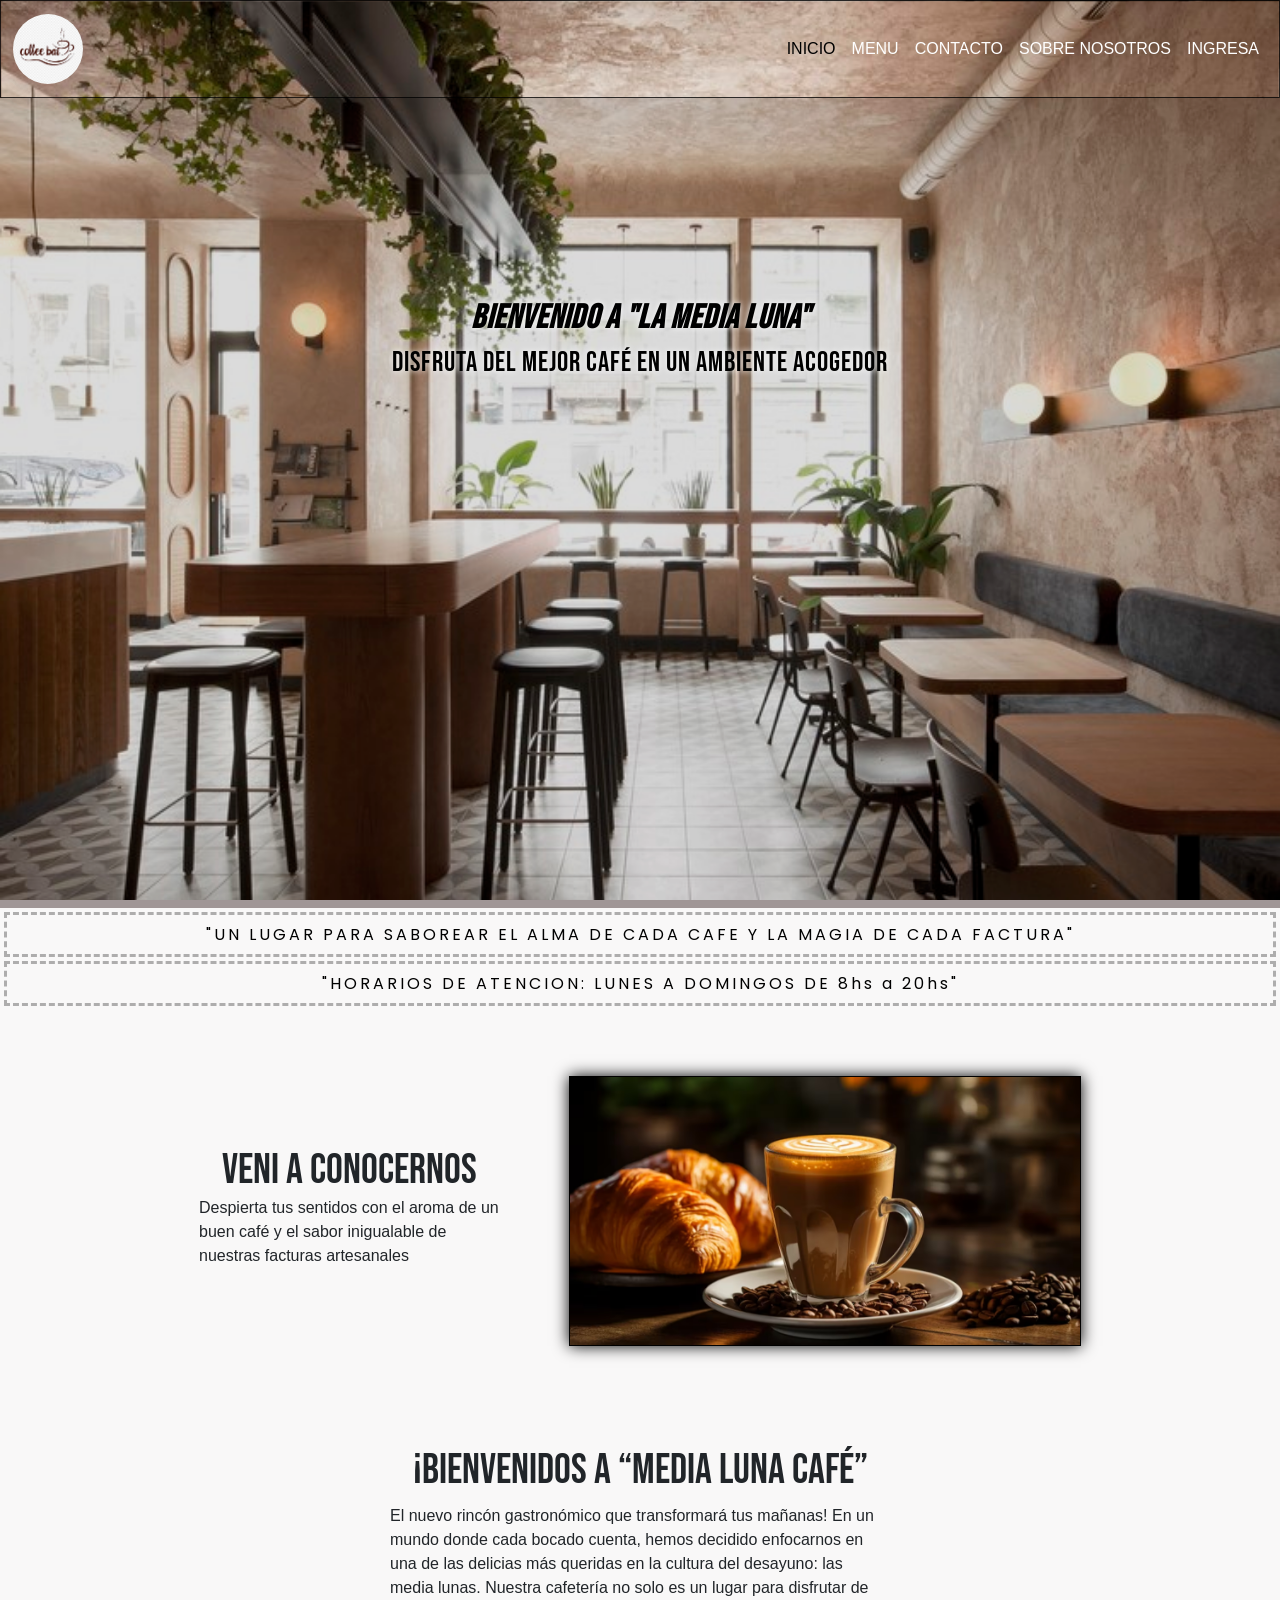
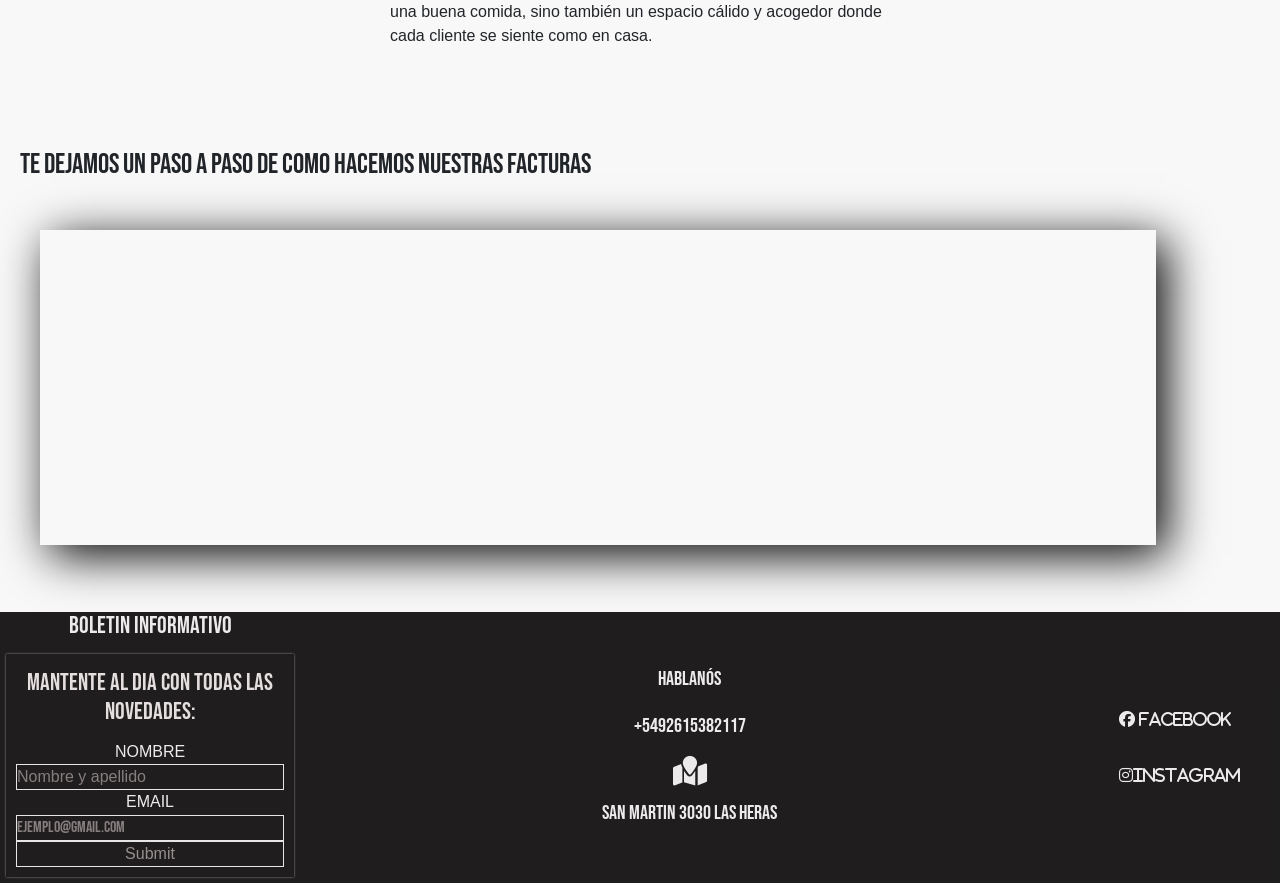
==== index.html @ 328f4c7b "Creacion proyecto coder house" ====
<!DOCTYPE html>
<html lang="en">
<head>
    <meta charset="UTF-8">
    <meta name="viewport" content="width=device-width, initial-scale=1.0">
    <!--LIBRERIA FONT AWESOME/ICONS-->
    <link rel="stylesheet" href="https://cdnjs.cloudflare.com/ajax/libs/font-awesome/6.6.0/css/all.min.css" integrity="sha512-Kc323vGBEqzTmouAECnVceyQqyqdsSiqLQISBL29aUW4U/M7pSPA/gEUZQqv1cwx4OnYxTxve5UMg5GT6L4JJg==" crossorigin="anonymous" referrerpolicy="no-referrer" />
    <link rel="shortcut icon" href="/icons/9126425.ico" type="image/x-icon">
    <link rel="preconnect" href="https://fonts.googleapis.com">
    <link rel="preconnect" href="https://fonts.gstatic.com" crossorigin>
    <link rel="preconnect" href="https://fonts.googleapis.com">
    <link rel="preconnect" href="https://fonts.gstatic.com" crossorigin>
    <link href="https://fonts.googleapis.com/css2?family=Bebas+Neue&family=Poppins:ital,wght@0,100;0,200;0,400;0,500;0,700;1,200;1,400;1,700;1,900&display=swap" rel="stylesheet">
    <link href="https://fonts.googleapis.com/css2?family=Poppins:ital,wght@0,100;0,200;0,400;0,500;0,900;1,100;1,200;1,400;1,600;1,900&display=swap" rel="stylesheet">
    <!--LIBRERIA BOOSTRAP-->
    <link rel="stylesheet" href="https://cdn.jsdelivr.net/npm/bootstrap@5.3.3/dist/css/bootstrap.min.css
    ">
    <link rel="stylesheet" href="/css/style.css">
    <title>LA MEDIA LUNA</title>
</head>
<body id="body">

    <!--ESTRUCTURA°1 = HEADER/NAV-->

    <header id="header">
        <nav class="navbar navbar-expand-lg navBar">
            <div class="container-fluid">
            <a class="navbar-brand" href="#"><img src="images/icono.png" alt=""></a>
            <button class="navbar-toggler" type="button" data-bs-toggle="collapse" data-bs-target="#navbarNav" aria-controls="navbarNav" aria-expanded="false" aria-label="Toggle navigation">
                <span class="navbar-toggler-icon"></span>
            </button>
            <div class="collapse navbar-collapse justify-content-end" id="navbarNav" >
                <ul class="navbar-nav">
                <li class="nav-item">
                    <a class="nav-link active" aria-current="page" href="#">INICIO</a>
                </li>
                <li class="nav-item">
                    <a class="nav-link" href="/pages/menu.html">MENU</a>
                </li>
                <li class="nav-item">
                    <a class="nav-link" href="/pages/contacto.html">CONTACTO</a>
                </li>
                <li class="nav-item">
                    <a class="nav-link" href="/pages/sobreNos.html">SOBRE NOSOTROS</a>
                </li>
                <li class="nav-item">
                    <a class="nav-link" href="/pages/ingreso.html">INGRESA</a>
                </li>
                </ul>
            </div>
            </div>
        </nav>
    </header>

        <!--BANNER DEL SITIO-->

        <section class="main_banner">
            <div class="main_banner-opaco">
                <picture class="main__banner-picture" >
                <div class="titulo-banner">
                    <h2>Bienvenido a "La media luna"</h2>
                    <h3>Disfruta del mejor café en un ambiente acogedor</h3>
                </div>
            </div>
        </section>
        
        <!--ESTRUCTURA°2 = MAIN-->
        
    <main id="main">
            <h1 class="inicio__contenido1-h1">"UN LUGAR PARA SABOREAR EL ALMA DE CADA CAFE Y LA MAGIA DE CADA FACTURA"</h1>
            <h1 class="inicio__contenido1-h1">"HORARIOS DE ATENCION:
                LUNES A DOMINGOS DE 8hs a 20hs"</h1>
                
            <section class="inicio__contenido1">
                <div class="presentacion_incio">
                    <h3>Veni a conocernos</h3>
                    <p>Despierta tus sentidos con el aroma de un buen café y el sabor inigualable de nuestras facturas artesanales</p>
                </div>
                <img src="images/cafe.jpg" alt="">
            </section>
        <section>
            <article class="presentacion_incio1">
                <h4>¡Bienvenidos a “Media Luna Café”</h4>
                <p>El nuevo rincón gastronómico que transformará tus mañanas! En un mundo donde cada bocado cuenta, hemos decidido enfocarnos en una de las delicias más queridas en la cultura del desayuno: las media lunas. Nuestra cafetería no solo es un lugar para disfrutar de una buena comida, sino también un espacio cálido y acogedor donde cada cliente se siente como en casa.</p>
            </article>
        </section>
        <div class="video_del_sitio">
            <h3>Te dejamos un paso a paso de como hacemos nuestras facturas</h3>
            <iframe class="video_sitio" width="100" height="315" src="https://www.youtube.com/embed/k6iBmUSPEzY?si=bqcs_0-6dbOhhpeE" title="YouTube video player" frameborder="0" allow="accelerometer; autoplay; clipboard-write; encrypted-media; gyroscope; picture-in-picture; web-share" referrerpolicy="strict-origin-when-cross-origin" allowfullscreen></iframe>
        </div>
        
    </main>

    <!--FOTOTER DEL SITIO-->

    <footer id="footer">
        <section class="footer-novedades">
            <h4>BOLETIN INFORMATIVO</h4>
            
            <form action="" class="footer-novedades-form">

                <fieldset>
                    <h4>Mantente al dia con todas las novedades:</h4>
                    <div class="form_input">
                        <label for="">NOMBRE</label>
                        <input type="text" placeholder="Nombre y apellido">
                    </div>
                    <div class="form_input"></div>
                        <label for="">EMAIL</label>
                        <input type="email" placeholder="ejemplo@gmail.com">
                    </div>
                    <div class="form_input">
                        <input type="submit">
                    </div>
                </fieldset>
            </form>
        </section>
        <section class="footer-contacto">
            <h4>Hablanós</h4>
            <h4>+5492615382117</h4>
            <i class="fa-solid fa-map-location"><h4>SAN MARTIN 3030 LAS HERAS </h4></i>
        </section>
        <section class="footer-redes">
            <i class="fa-brands fa-facebook"> FACEBOOK</i>
            <i class="fa-brands fa-instagram">INSTAGRAM</i>
        </section>
    </footer>
    <script src="https://cdn.jsdelivr.net/npm/bootstrap@5.3.3/dist/js/bootstrap.bundle.min.js
    "></script>
</body>
</html>
---- css/style.css ----
@charset "UTF-8";
/*ESTE ESTILO SE APLICA A TODO EL DOC*/
* {
  margin: 0;
  padding: 0;
  list-style: none;
  text-decoration: none;
  box-sizing: border-box;
  max-width: 1440px;
  font-family: sans-serif;
}

li {
  display: inline-block;
}

#body {
  background-color: rgba(89, 63, 63, 0.413);
  width: 100%;
  height: 100vh;
  height: auto;
}

/*ESTE ESTILO SE APLICA A navegación*/
#header {
  background-color: transparent;
}

.navBar {
  background-image: url(/images/banner.jpg);
  background-size: cover;
  background-position: top;
}

.navBar {
  background-color: transparent;
  border: 1px solid rgba(0, 0, 0, 0.792);
}

.navBar a {
  color: #ffffff;
}

.navbar-brand img {
  width: 70px;
  border-radius: 50%;
  box-shadow: 0 0 30px rgba(138, 98, 98, 0.792);
}

.nav-link active {
  color: #ffffff;
}

/*ESTE ESTILO SE APLICA A BANNER*/
.main_banner {
  width: 100%;
  height: 90vh;
  background-image: url(/images/banner.jpg);
  background-position: auto;
  background-size: cover;
  background-attachment: fixed;
  box-sizing: border-box;
}

.main_banner-opaco {
  width: 100%;
  height: 100%;
  background-color: rgba(0, 0, 0, 0.142);
}

.main__banner-picture {
  width: 100%;
  height: auto;
  display: flex;
  align-items: center;
  flex-direction: column;
}

.main_banner div {
  padding-top: 100px;
}

.titulo-banner {
  color: rgb(0, 0, 0);
  text-shadow: 0 0 6px rgb(255, 255, 255);
  letter-spacing: 1px;
  text-align: center;
  margin: auto;
  max-width: 500px;
}

.main_banner h2 {
  font-weight: 900;
  font-family: Bebas Neue;
  font-style: italic;
  font-size: 2.1em;
}

.main_banner h3 {
  font-weight: 500;
  font-family: Bebas Neue;
}

/*///////ESTE ESTILO SE APLICA A main/////*/
#main {
  width: 100%;
  background-color: rgba(255, 255, 255, 0.911);
  margin: 0;
  overflow: hidden;
}

/*//////////ESTE ESTILO SE APLICA A footer////////////////*/
#footer {
  color: rgba(255, 253, 253, 0.918);
  width: 100%;
  height: auto;
  background-color: rgba(0, 0, 0, 0.831);
  display: flex;
  flex-wrap: wrap;
  align-items: center;
  justify-content: space-between;
  justify-items: center;
}

.footer-novedades {
  text-align: center;
}

.footer-novedades h4 {
  font-family: Bebas Neue;
}

.footer-novedades-form input, textarea {
  background-color: transparent;
  border: none;
  border: 1px rgb(230, 230, 230) solid;
  color: rgba(224, 213, 213, 0.6235294118);
  width: 100%;
}

.footer-novedades-form {
  padding: 5px;
  max-width: 300px;
  font-family: Bebas Neue;
}

.footer-novedades-form fieldset {
  padding: 10px;
  border: none;
  margin: 1px;
  box-shadow: 0 0 2px rgba(218, 214, 214, 0.662);
  font-family: Bebas Neue;
}

.footer-novedades-form h4 {
  padding: 5px;
  font-weight: 200;
  color: #e4dede;
  font-family: Bebas Neue;
}

.footer-contacto {
  text-align: center;
}

.footer-contacto h4 {
  font-size: 20px;
  padding-top: 15px;
  font-weight: 200;
  font-family: Bebas Neue;
}

.footer-contacto i {
  font-size: 30px;
  margin: 10px;
}

.footer-redes i {
  font-size: 16px;
  margin-left: 10px;
  display: block;
  margin: 40px;
  font-weight: 200;
}

input::placeholder {
  color: rgba(214, 203, 203, 0.568627451);
}

/*////RESPONSIVE/////*/
@media screen and (max-width: 400px) {
  .main__banner-picture {
    height: auto;
  }
}
/*ESTE ESTILO APLICA A PAGE MENU*/
.grid {
  margin: 150px 0 150px 0;
  display: flex;
  justify-content: center;
  gap: 200px;
  flex-wrap: wrap;
}
.grid .card img {
  width: 100%;
  height: 200px;
  border-radius: 20%;
}
.grid .card {
  width: 200px;
  text-align: center;
}
.grid .card h3 {
  font-family: Bebas Neue;
  margin-top: 10px;
  border: 2px dashed black;
}

/*////////// ESTE ESTILO SE APLICA A PAGE CONTACTANOS/////////////////*/
/* ESTE ESTILO SE APLICA A FORMULARIO E ICONS REDES*/
.contact {
  display: flex;
  justify-content: space-between;
  width: 100%;
  margin: 10px;
  margin: 200px 0 200px 0;
}
.contact .icons_contact {
  display: inline;
  margin: auto;
  color: rgba(0, 0, 0, 0.808);
  font-weight: 100;
}
.contact .icons_contact i {
  display: block;
  padding: 20px;
  font-size: 30px;
  padding: 10px;
}
.contact .icons_contact h3 {
  font-size: 14px;
  font-weight: 100;
  text-shadow: 0 0 1px rgba(253, 253, 253, 0.281);
  margin-top: 20px;
}
.contact .form_contactanos {
  max-width: 500px;
  margin: auto;
  font-family: Bebas Neue;
  font-style: italic;
  background-color: rgba(0, 0, 0, 0.8274509804);
  padding: 20px;
  box-shadow: 0 25px 25px rgba(0, 0, 0, 0.954);
  margin-bottom: 20px;
  border-radius: 10%;
  color: rgba(255, 255, 255, 0.808);
}
.contact .form_contactanos input {
  width: 100%;
  background-color: transparent;
  border: none;
  border-bottom: 1px solid #000000;
  padding: 6px 12px;
  margin: 20px 0;
}
.contact .form_contactanos h2 {
  text-align: center;
  font-weight: 400;
  padding: 10px;
  text-shadow: 0 0 1px rgb(0, 0, 0);
}
.contact textarea {
  min-width: 100%;
  resize: vertical;
  min-height: 100px;
  max-height: 150px;
  margin-top: 20px;
}
.contact .form_imput {
  padding: 10px;
}

/* ESTE ESTILO SE APLICA A PAGE INGRESO*/
.ingreso {
  display: flex;
  margin: 200px 0 200px 0;
}
.ingreso .form_ingreso {
  max-width: 500px;
  margin: auto;
  background-color: rgba(0, 0, 0, 0.8274509804);
  padding: 20px;
  box-shadow: 0 0 25px rgba(0, 0, 0, 0.954);
  margin-bottom: 20px;
  border-radius: 10%;
  color: rgba(255, 255, 255, 0.808);
}
.ingreso .form_ingreso input {
  width: 100%;
  background-color: transparent;
  border: none;
  border-bottom: 1px solid #000000;
  padding: 6px 12px;
  margin: 20px 0;
}
.ingreso .form_ingreso h3 {
  font-family: "Bebas Neue";
  font-style: italic;
  font-weight: 100;
  font-size: 2em;
  padding: 20px;
  text-align: center;
  text-shadow: 0 0 1px rgb(217, 201, 201);
}
.ingreso .form_input submit {
  color: antiquewhite;
}
.ingreso .img_ingreso {
  width: 250px;
  height: 250px;
  border-radius: 50%;
  box-shadow: 0 25px 45px black;
  margin: auto;
  margin-left: 20px;
}

/*ESTILO PAGE SOBRE NOSOTROS*/
/*.inicio__contenido_sobrenos {
        width: 70vw;
        margin: auto;
        margin-bottom: 200px;
        margin-top: 100px;
        h4 {
            font-family: Bebas Neue;
            text-align: center;
            font-size: 2.5em;
            font-style: italic;
            padding: 10px;
        }
        article {
            margin: auto;
            display: flex;
            justify-content: center;
            flex-wrap: wrap;
        }
            p{
                margin: 20px;
                width: 500px;
            }
            img {
                width: 350px;
                height: 350px;
            }
} */
.contenedor-acordeon {
  width: 100%;
  max-width: 900px;
  margin: auto;
  margin-top: 100px;
  margin-bottom: 200px;
}
.contenedor-acordeon h3 {
  font-family: Bebas Neue;
  font-style: italic;
  text-align: center;
  font-size: 40px;
  margin-bottom: 35px;
}

.acordeon {
  background-color: rgb(255, 255, 255);
}
.acordeon label {
  font-weight: 100;
  text-align: center;
  font-family: Bebas Neue;
  display: block;
  padding: 20px;
  font-size: 20px;
  background-color: rgba(21, 21, 22, 0.82);
  color: white;
  cursor: pointer;
  margin-bottom: 2px;
  transition: all 3000ms ease;
}
.acordeon label:hover {
  background: #2e2e2e;
}
.acordeon .contenido-acordeon {
  padding: 0;
  margin: 0 20px;
  max-height: 0;
  overflow: hidden;
  transition: all 1000ms ease;
  display: flex;
  flex-direction: column;
}
.acordeon .contenido-acordeon img {
  margin: auto;
}
.acordeon .contenido-acordeon p {
  padding: 100px;
}

.btn-acordeon {
  display: none;
}
.btn-acordeon:checked + label + .contenido-acordeon {
  max-height: 100%;
  padding: 15px 0;
}

body {
  background-color: rgba(255, 255, 255, 0.911);
}

.inicio__contenido1-h1 {
  font-family: "Poppins", sans-serif;
  font-size: 16px;
  letter-spacing: 3px;
  font-weight: 400;
  padding: 10px;
  margin: 4px;
  text-align: center;
  border: 3px rgba(0, 0, 0, 0.297) dashed;
  color: rgb(0, 0, 0);
}

.inicio__contenido1 {
  display: flex;
  justify-content: center;
  justify-items: center;
  margin-top: 70px;
  flex-wrap: wrap;
}
.inicio__contenido1 img {
  width: 40%;
  border: 1px solid black;
  box-shadow: 0 0 15px black;
}

.presentacion_incio {
  margin-top: 70px;
  margin-right: 70px;
}
.presentacion_incio h3 {
  font-family: Bebas Neue;
  font-size: 2.6em;
  margin: auto;
  text-align: center;
  text-align: center;
}
.presentacion_incio p {
  max-width: 300px;
}

.presentacion_incio1 {
  max-width: 500px;
  width: 100%;
  margin: auto;
  margin-bottom: 100px;
}
.presentacion_incio1 h4 {
  text-align: center;
  font-family: Bebas Neue;
  margin-top: 100px;
  font-size: 2.6em;
}

/*ESTE ESTILO SE APLICA A VIDEO SITIO */
.video_del_sitio {
  margin: 20px;
}

.video_del_sitio h3 {
  font-family: Bebas Neue;
}

.video_sitio {
  margin: 40px 0px 40px 20px;
  box-shadow: 10px 10px 45px rgb(0, 0, 0);
  width: 90%;
}

/*# sourceMappingURL=style.css.map */
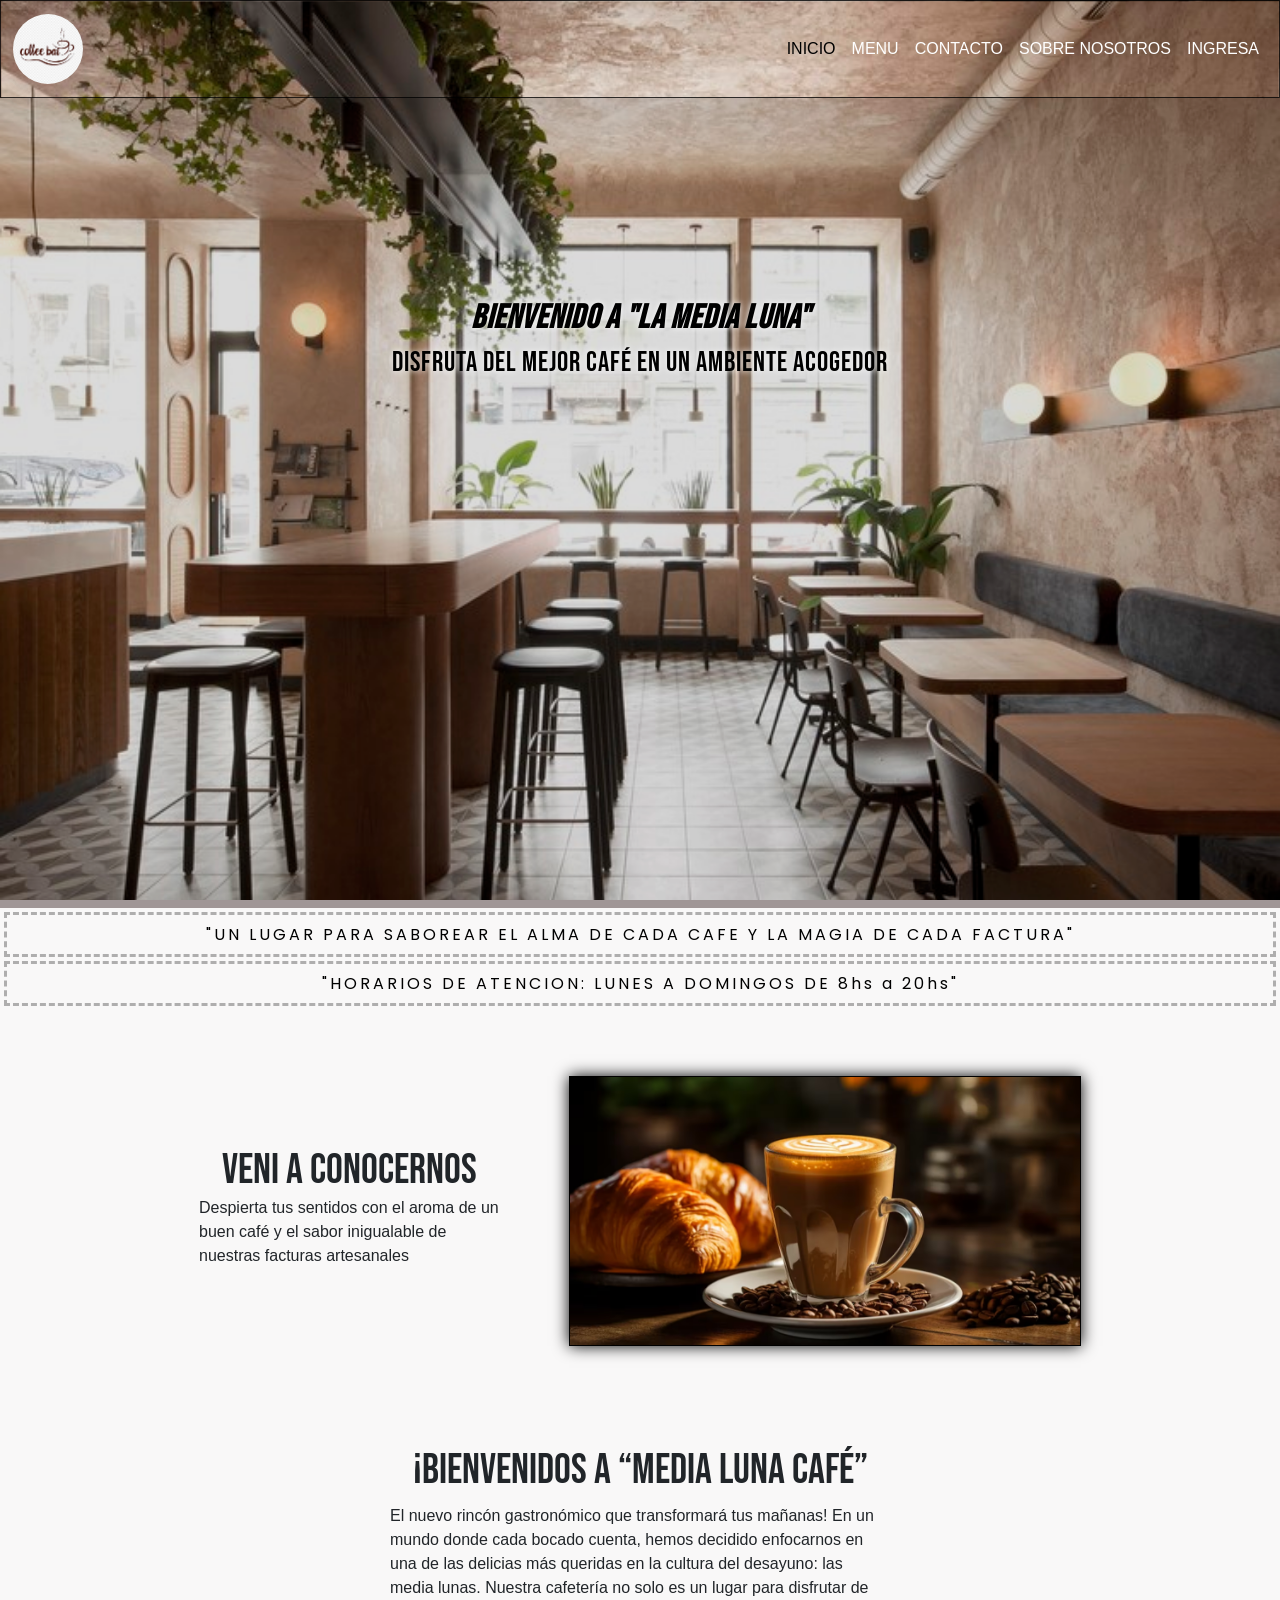
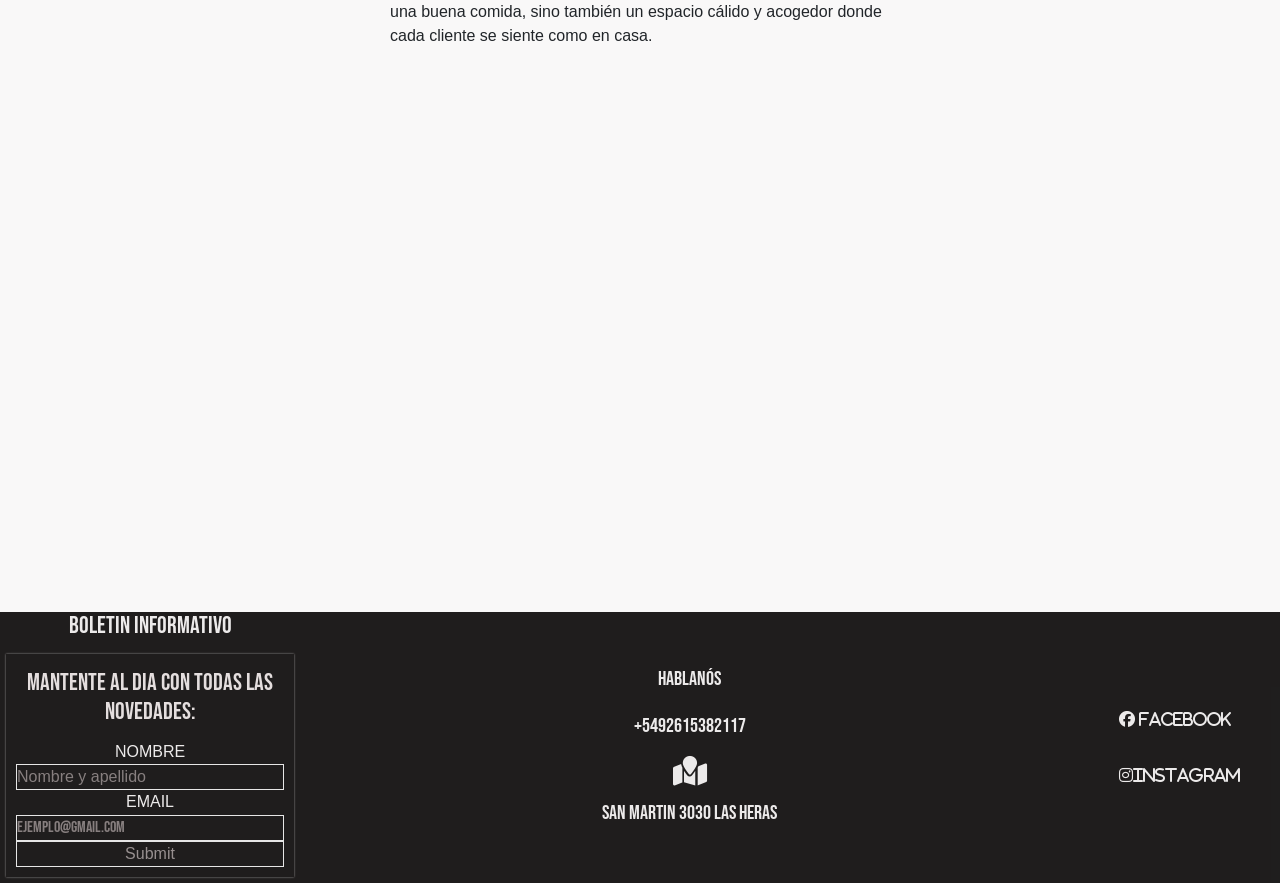
==== commit 795c794c: "incorporacion animaciones" ====
--- a/index.html
+++ b/index.html
@@ -1,8 +1,16 @@
 <!DOCTYPE html>
-<html lang="en">
+<html lang="es">
 <head>
     <meta charset="UTF-8">
     <meta name="viewport" content="width=device-width, initial-scale=1.0">
+    <meta name="keywords" content="cafetería, panaderia, desayuno, media tarde, media lunas">
+    <meta name="description" content="El nuevo rincón gastronómico que transformará tus mañanas! En un mundo donde cada bocado cuenta, hemos decidido enfocarnos en una de las delicias más queridas en la cultura del desayuno">
+    <meta name="og:image" content="images/banner.jpg">
+    <meta name="author" content="Joel Avila">
+    <!--LIBRERIA ANIMACIONES (ANIMATE)-->
+    <link rel="stylesheet" href="https://cdnjs.cloudflare.com/ajax/libs/animate.css/4.1.1/animate.min.css"/>
+    <!--LIBRERIA ANIMACIONES (AOES)-->
+    <link href="https://unpkg.com/aos@2.3.1/dist/aos.css" rel="stylesheet">
     <!--LIBRERIA FONT AWESOME/ICONS-->
     <link rel="stylesheet" href="https://cdnjs.cloudflare.com/ajax/libs/font-awesome/6.6.0/css/all.min.css" integrity="sha512-Kc323vGBEqzTmouAECnVceyQqyqdsSiqLQISBL29aUW4U/M7pSPA/gEUZQqv1cwx4OnYxTxve5UMg5GT6L4JJg==" crossorigin="anonymous" referrerpolicy="no-referrer" />
     <link rel="shortcut icon" href="/icons/9126425.ico" type="image/x-icon">
@@ -11,11 +19,10 @@
     <link rel="preconnect" href="https://fonts.googleapis.com">
     <link rel="preconnect" href="https://fonts.gstatic.com" crossorigin>
     <link href="https://fonts.googleapis.com/css2?family=Bebas+Neue&family=Poppins:ital,wght@0,100;0,200;0,400;0,500;0,700;1,200;1,400;1,700;1,900&display=swap" rel="stylesheet">
-    <link href="https://fonts.googleapis.com/css2?family=Poppins:ital,wght@0,100;0,200;0,400;0,500;0,900;1,100;1,200;1,400;1,600;1,900&display=swap" rel="stylesheet">
     <!--LIBRERIA BOOSTRAP-->
     <link rel="stylesheet" href="https://cdn.jsdelivr.net/npm/bootstrap@5.3.3/dist/css/bootstrap.min.css
     ">
-    <link rel="stylesheet" href="/css/style.css">
+    <link rel="stylesheet" href="css/style.css">
     <title>LA MEDIA LUNA</title>
 </head>
 <body id="body">
@@ -32,19 +39,19 @@
             <div class="collapse navbar-collapse justify-content-end" id="navbarNav" >
                 <ul class="navbar-nav">
                 <li class="nav-item">
-                    <a class="nav-link active" aria-current="page" href="#">INICIO</a>
+                    <a class="nav-link active animate__animated animate__rubberBand animate__infinite	infinite" aria-current="page" href="#">INICIO</a>
                 </li>
                 <li class="nav-item">
-                    <a class="nav-link" href="/pages/menu.html">MENU</a>
+                    <a class="nav-link" href="pages/menu.html">MENU</a>
                 </li>
                 <li class="nav-item">
-                    <a class="nav-link" href="/pages/contacto.html">CONTACTO</a>
+                    <a class="nav-link" href="pages/contacto.html">CONTACTO</a>
                 </li>
                 <li class="nav-item">
-                    <a class="nav-link" href="/pages/sobreNos.html">SOBRE NOSOTROS</a>
+                    <a class="nav-link" href="pages/sobreNos.html">SOBRE NOSOTROS</a>
                 </li>
                 <li class="nav-item">
-                    <a class="nav-link" href="/pages/ingreso.html">INGRESA</a>
+                    <a class="nav-link" href="pages/ingreso.html">INGRESA</a>
                 </li>
                 </ul>
             </div>
@@ -57,7 +64,7 @@
         <section class="main_banner">
             <div class="main_banner-opaco">
                 <picture class="main__banner-picture" >
-                <div class="titulo-banner">
+                <div class="titulo-banner animate__animated animate__fadeInUp animate__slow	2s">
                     <h2>Bienvenido a "La media luna"</h2>
                     <h3>Disfruta del mejor café en un ambiente acogedor</h3>
                 </div>
@@ -67,11 +74,11 @@
         <!--ESTRUCTURA°2 = MAIN-->
         
     <main id="main">
-            <h1 class="inicio__contenido1-h1">"UN LUGAR PARA SABOREAR EL ALMA DE CADA CAFE Y LA MAGIA DE CADA FACTURA"</h1>
-            <h1 class="inicio__contenido1-h1">"HORARIOS DE ATENCION:
+            <h1 class="inicio__contenido1-h1" data-aos="zoom-in-right">"UN LUGAR PARA SABOREAR EL ALMA DE CADA CAFE Y LA MAGIA DE CADA FACTURA"</h1>
+            <h1 class="inicio__contenido1-h1" data-aos="zoom-in-right">"HORARIOS DE ATENCION:
                 LUNES A DOMINGOS DE 8hs a 20hs"</h1>
                 
-            <section class="inicio__contenido1">
+            <section class="inicio__contenido1" data-aos="fade-right">
                 <div class="presentacion_incio">
                     <h3>Veni a conocernos</h3>
                     <p>Despierta tus sentidos con el aroma de un buen café y el sabor inigualable de nuestras facturas artesanales</p>
@@ -79,12 +86,12 @@
                 <img src="images/cafe.jpg" alt="">
             </section>
         <section>
-            <article class="presentacion_incio1">
+            <article class="presentacion_incio1" data-aos="fade-down-right">
                 <h4>¡Bienvenidos a “Media Luna Café”</h4>
                 <p>El nuevo rincón gastronómico que transformará tus mañanas! En un mundo donde cada bocado cuenta, hemos decidido enfocarnos en una de las delicias más queridas en la cultura del desayuno: las media lunas. Nuestra cafetería no solo es un lugar para disfrutar de una buena comida, sino también un espacio cálido y acogedor donde cada cliente se siente como en casa.</p>
             </article>
         </section>
-        <div class="video_del_sitio">
+        <div class="video_del_sitio"  data-aos="flip-left">
             <h3>Te dejamos un paso a paso de como hacemos nuestras facturas</h3>
             <iframe class="video_sitio" width="100" height="315" src="https://www.youtube.com/embed/k6iBmUSPEzY?si=bqcs_0-6dbOhhpeE" title="YouTube video player" frameborder="0" allow="accelerometer; autoplay; clipboard-write; encrypted-media; gyroscope; picture-in-picture; web-share" referrerpolicy="strict-origin-when-cross-origin" allowfullscreen></iframe>
         </div>
@@ -125,7 +132,13 @@
             <i class="fa-brands fa-instagram">INSTAGRAM</i>
         </section>
     </footer>
-    <script src="https://cdn.jsdelivr.net/npm/bootstrap@5.3.3/dist/js/bootstrap.bundle.min.js
+    <!--SCRIPT BTS-->
+<script src="https://cdn.jsdelivr.net/npm/bootstrap@5.3.3/dist/js/bootstrap.bundle.min.js
     "></script>
+    <!--SCRIPT AOES-->
+    <script src="https://unpkg.com/aos@2.3.1/dist/aos.js"></script>
+    <script>
+        AOS.init();
+    </script>
 </body>
 </html>
--- a/css/style.css
+++ b/css/style.css
@@ -27,7 +27,7 @@
 }
 
 .navBar {
-  background-image: url(/images/banner.jpg);
+  background-image: url(./../images/banner.jpg);
   background-size: cover;
   background-position: top;
 }
@@ -55,7 +55,7 @@
 .main_banner {
   width: 100%;
   height: 90vh;
-  background-image: url(/images/banner.jpg);
+  background-image: url(./../images/banner.jpg);
   background-position: auto;
   background-size: cover;
   background-attachment: fixed;
@@ -188,9 +188,9 @@
 }
 
 /*////RESPONSIVE/////*/
-@media screen and (max-width: 400px) {
-  .main__banner-picture {
-    height: auto;
+@media screen and (max-width: 600px) {
+  .main__banner {
+    background-position: center;
   }
 }
 /*ESTE ESTILO APLICA A PAGE MENU*/
